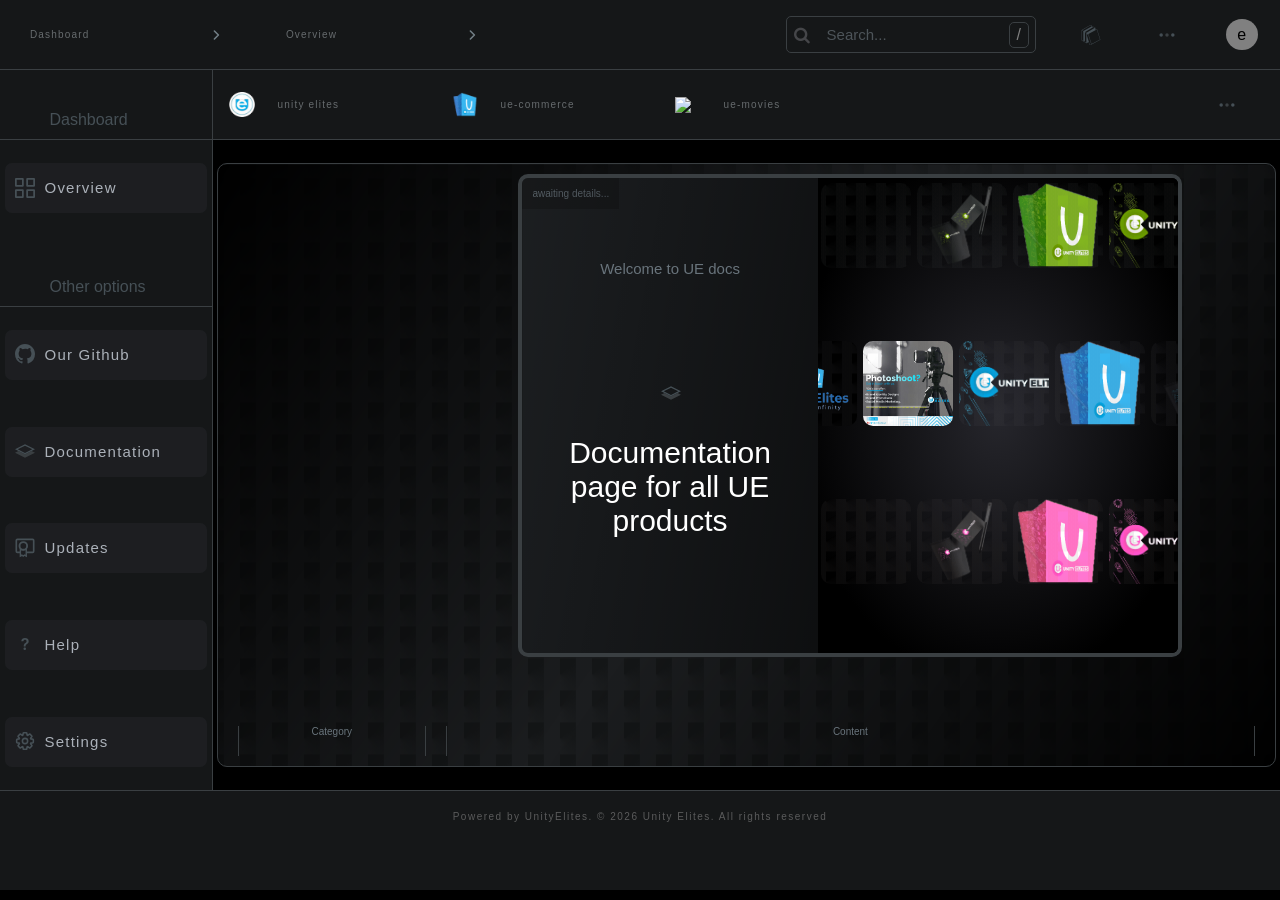
==== index.html @ ffa79cab "first commit" ====
<!DOCTYPE html>
<html lang="en">
    <head>
    <meta charset="UTF-8">
    <meta http-equiv="X-UA-Compatible" content="IE=edge">
    <meta name="viewport" content="width=device-width, initial-scale=1.0">
    <link rel="stylesheet" href="https://stackpath.bootstrapcdn.com/font-awesome/4.7.0/css/font-awesome.min.css">
    <link rel="stylesheet" href="style.css"/>
    <script src="index.js" defer></script>
    <title>Document</title>
</head>
<body>
    <div class="page">
        <div class="header">
            <div class="headitemsa">
            <div class="leftone" title="Dashboard"><div class="imgtxt">Dashboard</div><div class="pad"><svg viewBox="0 0 20 20" fill="none" width="16" height="16" role="img" size="16" color="var(--arrow)"><title>Chevron-right-icon</title><path d="M8 5l5 5-5 5" stroke="var(--arrowb)" stroke-width="2" stroke-linecap="round" stroke-linejoin="round"></path></svg></div></div>
            <div class="leftone" title="Overview"><div class="imgtxt">Overview</div><div class="pad">
                <svg viewBox="0 0 20 20" fill="none" width="16" height="16" role="img" size="16" color="var(--arrow)"><title>Chevron-right-icon</title><path d="M8 5l5 5-5 5" stroke="var(--arrowb)" stroke-width="2" stroke-linecap="round" stroke-linejoin="round"></path></svg>
            </div></div>
            </div>
            <div class="headitemsa">
                <div class="two" title="search">
                    <div class="search"><i class="fa fa-search"></i></div>
                    <div class="input"><input type="text" class="find" placeholder="Search..."/></div>
                    <div class="slash">/</div>

                </div>
                <div class="one"><svg viewBox="0 0 20 20" fill="none" role="img" width="20" title="Expo documentation">
                    <title>documentation</title>
                    <path fill-rule="evenodd" clip-rule="evenodd" d="M9.584.02a.157.157 0 00-.157.001L.708 5.071l-.003.001a.157.157 0 00-.079.135V15.31c0 .056.03.108.079.136l1.71.984.004.003a.157.157 0 00.157 0l1.054-.61v1.183c0 .056.03.108.078.136l1.715.987a.157.157 0 00.156 0l.003-.002 2.024-1.172.91 2.934a.157.157 0 00.198.102l1.815-.594a.156.156 0 00.03-.013l8.732-4.666a.157.157 0 00.075-.186L16.06 4.258a.157.157 0 00-.205-.098l-1.473.529v-1.85a.157.157 0 00-.079-.135l-.002-.001-1.713-.986a.157.157 0 00-.156 0l-1.054.61V1.144a.157.157 0 00-.078-.136L9.584.02zM5.33 9.56l-.003-1.578-1.383-.805v9.74l1.4.806-.014-8.119a.156.156 0 010-.045zM.94 5.48l1.384.805.017 9.741-1.4-.806V5.48zm9.968-4.336l-1.4-.806-8.412 4.87 1.385.806 8.427-4.87zM5.483 7.71l8.427-4.87-1.4-.806-8.411 4.87 1.384.806zm5.09 11.313l-3.21-9.971 8.455-4.519 3.21 9.97-8.456 4.52zM5.678 9.678l3.09 9.967 1.514-.496-3.21-9.972-1.394.501z" fill="var(--stack)"></path></svg></div>
                <div class="one" ><svg viewBox="0 0 20 20" fill="none" width="20px" height="20px" role="img" title="Additional links"><title>Additional links</title><circle cx="4.167" cy="10" r="1.741" fill="var(--bders)"></circle><circle cx="10" cy="10" r="1.741" fill="var(--bder)"></circle><circle cx="15.833" cy="10" r="1.741" fill="var(--stack)"></circle></svg></div>
                <div class="one" title="profile"><div class="dp">e</div></div>
            </div>
        </div>
        <div class="main">
            <div class="leftmain" >
                <div class="length "><div class="back"><i class=""></i></div><div class="subtop">Dashboard</div></div>
                <div class="lmaintop"><div class="back">
                    <svg viewBox="0 0 20 20" fill="none" width="20px" height="20px" role="img"><title>Overview-icon</title><path d="M1 .875h6.75c.069 0 .125.056.125.125v6.75a.125.125 0 01-.125.125H1a.125.125 0 01-.125-.125V1C.875.931.931.875 1 .875zm0 11.25h6.75c.069 0 .125.056.125.125V19a.125.125 0 01-.125.125H1A.125.125 0 01.875 19v-6.75c0-.069.056-.125.125-.125zm11.25 0H19c.069 0 .125.056.125.125V19a.125.125 0 01-.125.125h-6.75a.125.125 0 01-.125-.125v-6.75c0-.069.056-.125.125-.125zm0-11.25H19c.069 0 .125.056.125.125v6.75a.125.125 0 01-.125.125h-6.75a.125.125 0 01-.125-.125V1c0-.069.056-.125.125-.125z" stroke="var(--stack)" stroke-width="1.75"></path></svg>
                </div><a href="#overview" class="toptxt">Overview</a></div>
                <div class=" length"><div class="back"><i class=""></i></div>

                <legend class=" subtop">Other options</legend></div>
                <div class="lmaintop"><div class="back">
                    <svg viewBox="0 0 20 20" fill="none" width="20px" height="20px" role="img"><title>Github-icon</title><path d="M10 0C4.475 0 0 4.475 0 10a9.994 9.994 0 006.838 9.488c.5.087.687-.213.687-.476 0-.237-.013-1.024-.013-1.862-2.512.463-3.162-.612-3.362-1.175-.113-.287-.6-1.175-1.025-1.412-.35-.188-.85-.65-.013-.663.788-.013 1.35.725 1.538 1.025.9 1.512 2.337 1.087 2.912.825.088-.65.35-1.088.638-1.338-2.225-.25-4.55-1.112-4.55-4.937 0-1.088.387-1.987 1.025-2.688-.1-.25-.45-1.274.1-2.65 0 0 .837-.262 2.75 1.026a9.28 9.28 0 012.5-.338c.85 0 1.7.112 2.5.337 1.912-1.3 2.75-1.024 2.75-1.024.55 1.375.2 2.4.1 2.65.637.7 1.025 1.587 1.025 2.687 0 3.838-2.337 4.688-4.562 4.938.362.312.675.912.675 1.85 0 1.337-.013 2.412-.013 2.75 0 .262.188.574.688.474A10.016 10.016 0 0020 10c0-5.525-4.475-10-10-10z" fill="var(--stack)"></path></svg>
                                </div><a href="#git" class="toptxt">Our Github</a></div>
                <div class="lmaintop"><div class="back">
                    <svg viewBox="0 0 20 20" fill="none" width="20px" height="20px" role="img"><title>Update-icon</title><path d="M3.415 10L10 13.293 16.585 10l3.398 1.699L10 16.69.017 11.7 3.415 10z" fill="var(--bder)"></path><path fill-rule="evenodd" clip-rule="evenodd" d="M10 4.651l-7.3 3.65 7.3 3.65 7.3-3.65-7.3-3.65zm0-1.341l9.983 4.99L10 13.293.017 8.3 10 3.31z" fill="var(--stack)"></path></svg>
                </div><a href="#doc" class="toptxt">Documentation</a></div>
                <div class="lmaintop"><div class="back">
                    <svg viewBox="0 0 20 21" fill="none" width="20px" height="20px" role="img"><title>Credential-icon</title><path d="M11.327 11.426h.75V9.88l-1.214.957.464.59zm-6.187 0l.465-.589L4.39 9.88v1.546h.75zm0 7.514h-.75v1.391l1.163-.765-.413-.626zm1.563-1.029l.409-.629-.411-.267-.41.27.412.626zm1.585 1.029l-.408.629.451.293.422-.333-.465-.59zm1.303-1.029l.382-.645-.443-.262-.404.319.465.588zm1.736 1.029l-.382.645 1.132.67V18.94h-.75zm-.464-8.103c-.724.57-1.636.91-2.63.91v1.5c1.343 0 2.58-.46 3.558-1.232l-.928-1.178zm-2.63.91c-.993 0-1.905-.34-2.628-.91l-.929 1.178a5.729 5.729 0 003.558 1.233v-1.5zM5.89 18.94v-7.514h-1.5v7.514h1.5zm.401-1.655l-1.563 1.028.825 1.253 1.563-1.028-.825-1.253zm2.406 1.026l-1.585-1.029-.817 1.259 1.585 1.028.817-1.258zm.429-.988L7.824 18.35l.93 1.178 1.301-1.029-.93-1.177zm2.583.972l-1.736-1.029-.765 1.29 1.737 1.03.764-1.291zm-1.132-6.869v7.514h1.5v-7.514h-1.5z" fill="var(--stack)"></path><path fill-rule="evenodd" clip-rule="evenodd" d="M2 2.25h16a.25.25 0 01.25.25v11.474a.25.25 0 01-.25.25h-6.673v1.75H18a2 2 0 002-2V2.5a2 2 0 00-2-2H2a2 2 0 00-2 2v11.474a2 2 0 002 2h3.14v-1.75H2a.25.25 0 01-.25-.25V2.5A.25.25 0 012 2.25z" fill="var(--stack)"></path><circle cx="8.234" cy="8.292" r="4" stroke="var(--stack)" stroke-width="2"></circle></svg>      
                          </div><a href="#updates" class="toptxt">Updates</a></div>
                <div class="lmaintop"><div class="back">
                    <svg viewBox="0 0 20 20" fill="none" width="12" height="12" role="img" size="12"><title>Question-mark-icon</title><path d="M7.888 14.052h3.175v-.248c.019-2.021.677-2.946 2.23-3.9 1.755-1.048 2.85-2.478 2.85-4.66C16.144 2.02 13.638 0 9.996 0 6.66 0 3.951 1.85 3.856 5.472H7.25c.086-1.792 1.382-2.65 2.726-2.65 1.459 0 2.631.972 2.631 2.469 0 1.334-.886 2.25-2.04 2.974-1.687 1.049-2.66 2.107-2.679 5.539v.248zM9.557 20c1.125 0 2.087-.934 2.097-2.097-.01-1.144-.972-2.078-2.097-2.078-1.163 0-2.107.934-2.098 2.078A2.085 2.085 0 009.557 20z" fill="var(--stack)"></path></svg>  
                              </div><a href="#help" class="toptxt">Help</a></div>
                <div class="lmaintop"><div class="back">
                    <svg viewBox="0 0 22 22" fill="none" width="20px" height="20px" role="img"><title>Settings-icon</title><path clip-rule="evenodd" d="M9.1 2.2a.447.447 0 01.44-.367h2.92c.216 0 .401.155.44.368l.418 2.296a.447.447 0 00.701.282l1.867-1.348a.447.447 0 01.578.047l2.058 2.058c.156.155.175.4.047.578L17.22 7.981a.447.447 0 00.282.701L19.8 9.1a.447.447 0 01.368.44v2.92a.447.447 0 01-.368.44l-2.296.418a.447.447 0 00-.282.701l1.348 1.867a.447.447 0 01-.047.578l-2.058 2.058a.447.447 0 01-.578.047l-1.867-1.348a.447.447 0 00-.701.282L12.9 19.8a.447.447 0 01-.44.368H9.54a.447.447 0 01-.44-.368l-.418-2.296a.447.447 0 00-.701-.282L6.114 18.57a.447.447 0 01-.578-.047l-2.058-2.058a.447.447 0 01-.047-.578l1.348-1.867a.447.447 0 00-.282-.701L2.2 12.9a.447.447 0 01-.367-.44V9.54c0-.216.155-.401.367-.44l2.297-.418a.447.447 0 00.282-.701L3.431 6.114a.447.447 0 01.047-.578l2.058-2.058a.447.447 0 01.578-.047L7.981 4.78a.447.447 0 00.701-.282L9.1 2.2zM11 13.908a2.907 2.907 0 100-5.814 2.907 2.907 0 000 5.813z" stroke="var(--stack)" stroke-width="1.719"></path></svg>
                                </div><a href="#settings" class="toptxt">Settings</a></div>
                

            </div>

            <div class="right">
                <div class="rightmains">
                    <div class="header">
                        <div id="headit" class="headitemsa">
                        <div class="leftone" title="unity elites"><div class="imgpic"><img src="imgs/ue-icon.webp" width="60%"/></div><div class="imgtxt">unity elites</div></div>
                        <div class="leftone" title="ue-commerce"><div class="imgpic"><img src="imgs/uesales.png" width="60%"/></div><div class="imgtxt">ue-commerce</div></div>
                        <div class="leftone" title="ue-movies"><div class="imgpic"><img src="imgs/uemovies.png" width="60%"/></div><div class="imgtxt">ue-movies</div></div>
               
                        </div>
                        <div class="headeritemsc">
                            <div class="one" ><svg viewBox="0 0 20 20" fill="none" width="20px" height="20px" role="img" title="Additional links"><title>Additional links</title><circle cx="4.167" cy="10" r="1.741" fill="var(--bders)"></circle><circle cx="10" cy="10" r="1.741" fill="var(--bder)"></circle><circle cx="15.833" cy="10" r="1.741" fill="var(--stack)"></circle></svg></div>
                         
                        </div>

                    </div>
                    <!-- shoud be switchable component -->
                    <div class="rmaincontent">
                        <div class="txt">
                            <div class="category">
                                <div class="dochead" id="git">
                                    <div class="back">
                                        <svg viewBox="0 0 20 20" fill="none" width="20px" height="20px" role="img"><title>Github-icon</title><path d="M10 0C4.475 0 0 4.475 0 10a9.994 9.994 0 006.838 9.488c.5.087.687-.213.687-.476 0-.237-.013-1.024-.013-1.862-2.512.463-3.162-.612-3.362-1.175-.113-.287-.6-1.175-1.025-1.412-.35-.188-.85-.65-.013-.663.788-.013 1.35.725 1.538 1.025.9 1.512 2.337 1.087 2.912.825.088-.65.35-1.088.638-1.338-2.225-.25-4.55-1.112-4.55-4.937 0-1.088.387-1.987 1.025-2.688-.1-.25-.45-1.274.1-2.65 0 0 .837-.262 2.75 1.026a9.28 9.28 0 012.5-.338c.85 0 1.7.112 2.5.337 1.912-1.3 2.75-1.024 2.75-1.024.55 1.375.2 2.4.1 2.65.637.7 1.025 1.587 1.025 2.687 0 3.838-2.337 4.688-4.562 4.938.362.312.675.912.675 1.85 0 1.337-.013 2.412-.013 2.75 0 .262.188.574.688.474A10.016 10.016 0 0020 10c0-5.525-4.475-10-10-10z" fill="var(--stack)"></path></svg>

                                    </div>
                                    <div>Our Github</div></div>
                                <div class="dochead" id="doc">
                                    
                                    <div class="back">
                                        <svg viewBox="0 0 20 20" fill="none" width="20px" height="20px" role="img"><title>Update-icon</title><path d="M3.415 10L10 13.293 16.585 10l3.398 1.699L10 16.69.017 11.7 3.415 10z" fill="var(--bder)"></path><path fill-rule="evenodd" clip-rule="evenodd" d="M10 4.651l-7.3 3.65 7.3 3.65 7.3-3.65-7.3-3.65zm0-1.341l9.983 4.99L10 13.293.017 8.3 10 3.31z" fill="var(--stack)"></path></svg>

                                    </div>
                                    <div>Documentation</div>
                                </div>
                                <div class="dochead" id="updates">
                                    <div class="back">
                                        <svg viewBox="0 0 20 21" fill="none" width="20px" height="20px" role="img"><title>Credential-icon</title><path d="M11.327 11.426h.75V9.88l-1.214.957.464.59zm-6.187 0l.465-.589L4.39 9.88v1.546h.75zm0 7.514h-.75v1.391l1.163-.765-.413-.626zm1.563-1.029l.409-.629-.411-.267-.41.27.412.626zm1.585 1.029l-.408.629.451.293.422-.333-.465-.59zm1.303-1.029l.382-.645-.443-.262-.404.319.465.588zm1.736 1.029l-.382.645 1.132.67V18.94h-.75zm-.464-8.103c-.724.57-1.636.91-2.63.91v1.5c1.343 0 2.58-.46 3.558-1.232l-.928-1.178zm-2.63.91c-.993 0-1.905-.34-2.628-.91l-.929 1.178a5.729 5.729 0 003.558 1.233v-1.5zM5.89 18.94v-7.514h-1.5v7.514h1.5zm.401-1.655l-1.563 1.028.825 1.253 1.563-1.028-.825-1.253zm2.406 1.026l-1.585-1.029-.817 1.259 1.585 1.028.817-1.258zm.429-.988L7.824 18.35l.93 1.178 1.301-1.029-.93-1.177zm2.583.972l-1.736-1.029-.765 1.29 1.737 1.03.764-1.291zm-1.132-6.869v7.514h1.5v-7.514h-1.5z" fill="var(--stack)"></path><path fill-rule="evenodd" clip-rule="evenodd" d="M2 2.25h16a.25.25 0 01.25.25v11.474a.25.25 0 01-.25.25h-6.673v1.75H18a2 2 0 002-2V2.5a2 2 0 00-2-2H2a2 2 0 00-2 2v11.474a2 2 0 002 2h3.14v-1.75H2a.25.25 0 01-.25-.25V2.5A.25.25 0 012 2.25z" fill="var(--stack)"></path><circle cx="8.234" cy="8.292" r="4" stroke="var(--stack)" stroke-width="2"></circle></svg>      
                                    
                                    </div>
                                    <div>Updates</div>

                                </div>
                                <div class="dochead" id="help">
                                    
                                    <div class="back">
                                        <svg viewBox="0 0 20 20" fill="none" width="12" height="12" role="img" size="12"><title>Question-mark-icon</title><path d="M7.888 14.052h3.175v-.248c.019-2.021.677-2.946 2.23-3.9 1.755-1.048 2.85-2.478 2.85-4.66C16.144 2.02 13.638 0 9.996 0 6.66 0 3.951 1.85 3.856 5.472H7.25c.086-1.792 1.382-2.65 2.726-2.65 1.459 0 2.631.972 2.631 2.469 0 1.334-.886 2.25-2.04 2.974-1.687 1.049-2.66 2.107-2.679 5.539v.248zM9.557 20c1.125 0 2.087-.934 2.097-2.097-.01-1.144-.972-2.078-2.097-2.078-1.163 0-2.107.934-2.098 2.078A2.085 2.085 0 009.557 20z" fill="var(--stack)"></path></svg>  
                                    
                                    </div>
                                    <div>Help</div>
                                </div>
                                <div class="dochead" id="settings">
                                    
                                    <div class="back">
                                        <svg viewBox="0 0 22 22" fill="none" width="20px" height="20px" role="img"><title>Settings-icon</title><path clip-rule="evenodd" d="M9.1 2.2a.447.447 0 01.44-.367h2.92c.216 0 .401.155.44.368l.418 2.296a.447.447 0 00.701.282l1.867-1.348a.447.447 0 01.578.047l2.058 2.058c.156.155.175.4.047.578L17.22 7.981a.447.447 0 00.282.701L19.8 9.1a.447.447 0 01.368.44v2.92a.447.447 0 01-.368.44l-2.296.418a.447.447 0 00-.282.701l1.348 1.867a.447.447 0 01-.047.578l-2.058 2.058a.447.447 0 01-.578.047l-1.867-1.348a.447.447 0 00-.701.282L12.9 19.8a.447.447 0 01-.44.368H9.54a.447.447 0 01-.44-.368l-.418-2.296a.447.447 0 00-.701-.282L6.114 18.57a.447.447 0 01-.578-.047l-2.058-2.058a.447.447 0 01-.047-.578l1.348-1.867a.447.447 0 00-.282-.701L2.2 12.9a.447.447 0 01-.367-.44V9.54c0-.216.155-.401.367-.44l2.297-.418a.447.447 0 00.282-.701L3.431 6.114a.447.447 0 01.047-.578l2.058-2.058a.447.447 0 01.578-.047L7.981 4.78a.447.447 0 00.701-.282L9.1 2.2zM11 13.908a2.907 2.907 0 100-5.814 2.907 2.907 0 000 5.813z" stroke="var(--stack)" stroke-width="1.719"></path></svg>

                                    </div>
                                    <div>Settings</div>
                                </div>
                                <div class="dochead" id="overview">
                                    <div class="back">
                                        <svg viewBox="0 0 20 20" fill="none" width="20px" height="20px" role="img"><title>Overview-icon</title><path d="M1 .875h6.75c.069 0 .125.056.125.125v6.75a.125.125 0 01-.125.125H1a.125.125 0 01-.125-.125V1C.875.931.931.875 1 .875zm0 11.25h6.75c.069 0 .125.056.125.125V19a.125.125 0 01-.125.125H1A.125.125 0 01.875 19v-6.75c0-.069.056-.125.125-.125zm11.25 0H19c.069 0 .125.056.125.125V19a.125.125 0 01-.125.125h-6.75a.125.125 0 01-.125-.125v-6.75c0-.069.056-.125.125-.125zm0-11.25H19c.069 0 .125.056.125.125v6.75a.125.125 0 01-.125.125h-6.75a.125.125 0 01-.125-.125V1c0-.069.056-.125.125-.125z" stroke="var(--stack)" stroke-width="1.75"></path></svg>

                                    </div>
                                    <div>Overview</div>
                                </div>
                        </div>
                            <div class="doctitle">Category</div></div>
                        <div class="docmain">
                        <div class="docontent">
<div class="doctxtcontent">
awaiting details... 
</div>  
<div class="landingpics">
    <div class="righttxt">
        <div class="topt">Welcome to UE docs</div>
        <div class="back">
            <svg viewBox="0 0 20 20" fill="none" width="20px" height="20px" role="img">
            <title>Update-icon</title>
            <path d="M3.415 10L10 13.293 16.585 10l3.398 1.699L10 16.69.017 11.7 3.415 10z" fill="var(--bder)"></path>
            <path fill-rule="evenodd" clip-rule="evenodd" d="M10 4.651l-7.3 3.65 7.3 3.65 7.3-3.65-7.3-3.65zm0-1.341l9.983 4.99L10 13.293.017 8.3 10 3.31z" fill="var(--stack)">
            </path></svg>
        </div>        <div class="downt">Documentation page for all UE products</div>
    </div>
    <div class="leftpic">
    <div class="rowpic">
        <div class="firstpic"></div>
        <div class="firstpic"></div>
        <div class="firstpic"></div>
        <div class="firstpic"></div>
        <div class="firstpic"></div>
        <div class="firstpic"></div>
    </div>
    <div class="rowpic">
        <div class="firstpic"></div>
        <div class="firstpic"></div>
        <div class="firstpic"></div>
        <div class="firstpic"></div>
        <div class="firstpic"></div>
        <div class="firstpic"></div>
        
    </div>
    <div class="rowpic">
        <div class="firstpic"></div>
        <div class="firstpic"></div>
        <div class="firstpic"></div>
        <div class="firstpic"></div>
        <div class="firstpic"></div>
        <div class="firstpic"></div>
    </div>
 </div>
                        </div>
</div>
<div class="txtcontent">                        <div class="doctitle">Content</div></div>
</div>
                        </div>

                    </div>
                    <!-- shoud be switchable component -->

                </div>
            </div>
        </div>
        <div class="foot">
            <div class="copy">Powered by UnityElites. &copy Unity Elites. All rights reserved</div>
        </div>

    </div>
</body>
</html>
---- style.css ----
:root{
    --bder:#3a3f42;
    --bders:#434d53;
    --stack:#465056;
    --arrow:#000000;
    --arrowb:#717e85;
    --back:#151718;
 }

*::selection{
    background:rgb(51, 34, 55);
}
    *{
    margin:0px;
    padding:0px;
    box-sizing: border-box;
    font-family: Arial, Helvetica, sans-serif;
    transition: all .3s ease-in-out;
    scroll-behavior: smooth;
    scroll-padding-top:100vh;
}

*::-webkit-scrollbar {
    width: 4px;
    height: 4px;
}
*::-webkit-scrollbar-button {
    border-radius: 50px;
    background: rgba(97, 97, 97, 0.148);
}

*::-webkit-scrollbar-thumb {
    background: rgba(48, 59, 63, 0.716);
    border-radius: 50px;
}
*::-webkit-scrollbar-track {
    border-radius: 50px;
}

*::-webkit-scrollbar-track-piece {
    border-radius: 50px;
}
body{
    background:black;
}
.dp{
    background:grey;
    border-radius: 100%;
    height:90%;
    width:85%;
    display: flex;
    flex-direction: row;
    justify-content: center;
    align-items: center;
    text-align: center;
}
.header{
    border-bottom:1px solid var(--bder);
    background:var(--back);
    height: 70px;
    display: flex;
    flex-direction: row;
    justify-content: space-between;
}
.headitemsa{
    height:90%;
    display: flex;
    flex-basis: 40%;
    flex-direction: row;
    justify-content: space-around;
    align-self: center;
    align-items: center;
}
#headit{
    padding-left:10px;
    padding-right:10px;
    display: flex;
    flex-direction: row;
    align-self: right;
    float:right;
}
.headeritemsb{
    height:90%;
    display: flex;
    padding-left:5px;
    flex-basis: 80%;
    flex-direction: row;
    justify-content: space-around;
    align-self: center;
    align-items: center;
}
.headeritemsc{
    height:90%;
    display: flex;
    flex-basis: 10%;
    flex-direction: row;
    justify-content: space-around;
    align-self: center;
    align-items: center;
}
.main{
    height:80vh;
    display:flex;
    justify-content: space-between;
    flex-direction: row;
}
.lmaintop:nth-child(odd):hover{

    background:var(--bder);
    box-shadow: 
    inset -420px 0px 0px 0px rgba(0, 0, 0, 0.3);
    letter-spacing: 3px;
    transition: all .4s ease-in-out;


}
.lmaintop:nth-child(even):hover{

    background:var(--bder);
    box-shadow: 
    inset 420px 0px 0px 0px rgba(0, 0, 0, 0.3);
    letter-spacing: 3px;
    transition: all .4s ease-in-out;

}
.lmaintop:hover .toptxt{
    color:rgb(255, 255, 255);

}
.txt{
    position:relative;
    display:flex;
    justify-content:flex-end;
    flex-direction:column;
    top:0;
    flex-basis: 20%;
    padding:10px;
    word-break:break-word;
    text-align:center;
    height: 100%;
}
.txtcontent{
    position:relative;
    display:flex;
    justify-content:flex-end;
    flex-direction:column;
    top:0;
    flex-basis: 20%;
    padding:10px;
    text-align:center;
    height: 100%;
}
.docmain{
    display:flex;
    flex-direction: column;
    flex-basis: 80%;
    height: 100%;


}
.category{
    position:absolute;
    top:0;
    height: 80%;
    flex-direction: column;
    text-align: left;
    display:flex;
    width:100%;
    align-items: right;
    justify-content:end;
}
.doctitle::before{
    content:"";
    position:absolute;
    height: 30px;
    width:0px;
    border-right: 1px solid var(--bder);
    left:0;

}.doctitle::after{
    content:"";
    position:absolute;
    height: 30px;
    width:0px;
    border-right: 1px solid var(--bder);
    right:0;

}
.dochead{
    position: absolute;
    padding:3px;
    left:0;
    font-size: 45px; 
    display:flex;
    justify-content:flex-end;
    flex-direction:column;
    transform: translateY(40%);
    opacity: 0;
}
 
#overview:target,
#git:target,
#doc:target,
#updates:target,
#help:target,
#settings:target
{   
    transform: translateY(0%);
    opacity: 1;
    position: absolute;
    padding:3px;
    left:0;
    font-size: 45px; 
}
    .doctitle{
    position: relative;
    font-size: 10px;
    height:30px;
    bottom:0;
    margin-bottom:-10px;
}
.doctxtcontent{
    display:flex;
    height:fit-content;
    max-height: 80%;
    background:rgba(20,20,20,0.4);
    overflow:hidden;
    padding:10px;
    overflow-y:scroll;

}
.landingpics{
    position:absolute;
    top:0;
    display:flex;
    align-items: center;
    height:100%;
    flex-direction:row;
    justify-content: flex-end;
    margin:auto;
    overflow: hidden;
    width:100%;
    background:linear-gradient(280deg, black,rgba(0, 0, 0, 0.18));
    

}
.righttxt{
    height:100%;
    width: 45%;
    display:flex;
    box-shadow:
    20px 0px 20px rgb(0, 0, 0),
    20px 0px 40px rgba(0, 0, 0, 0.317);
    align-items:center;
    justify-content:center;
    top:0px;
    flex-direction:column;
}
.topt{
    width:100%;
    display:flex;
    align-items: center;
    text-align: center;
    justify-content: center;
    padding-top:10px;
    height:40%;
    font-size:15px;
}
.downt{
    width:100%;
    display:flex;
    height:50%;
    padding-bottom:20px;
    text-align: center;
    justify-content: center;
    padding-right:10px;
    padding-left:10px;
    font-size: 30px;
    color:white;
}

.leftpic{
    height:100%;
    width: 55%;
    display:flex;
    flex-direction:column;
    background:radial-gradient(rgb(38, 38, 44),black 80%);
    top:0px;
    perspective: 10px;
    transform-style: preserve-3d;
    overflow-x:scroll;
    overflow-y:hidden;

}
.rowpic{
    height:90%;
    border-radius: 20px;
    overflow:hidden;
    width:fit-content;
    display:flex;
    filter:contrast(3);
   
}
.rowpic:nth-child(1){
    filter:hue-rotate(245deg);
    
}
.rowpic:nth-child(2){
    filter:hue-rotate(0deg);
    flex-direction: row-reverse;
    transform-style: preserve-3d;
    transform: translateZ(-10px) scale(2);
}
.rowpic:nth-child(3){
    filter:hue-rotate(120deg);
    
}
.firstpic{
    background:
    repeating-conic-gradient(
    from 0deg,
    transparent 0deg 50deg,
    rgba(90, 90, 100, 0.1) 180deg 360deg),
    url(imgs/others/commerce.png);
    background-size:2em 2em,cover;
    background-position:center,center;
    height: 85px;
    margin-right:3px;
    margin-left:3px;
    margin-top:5px;
    width:90px;
    border-radius: 10px;
    overflow:hidden;
}
.firstpic:nth-child(1){
    background:
    repeating-conic-gradient(
    from 0deg,
    transparent 0deg 50deg,
    rgba(90, 90, 100, 0.1) 180deg 360deg),
    url(imgs/others/uemovies.png);
    background-size:2em 2em,cover;
    background-position:center,center;}
.firstpic:nth-child(2){
        background:
        repeating-conic-gradient(
        from 0deg,
        transparent 0deg 50deg,
        rgba(90, 90, 100, 0.1) 180deg 360deg),
        url(imgs/others/ueo.png);
        background-size:2em 2em,cover;
        background-position:center,center;}



        .firstpic:nth-child(3){
            background:
            repeating-conic-gradient(
            from 0deg,
            transparent 0deg 50deg,
            rgba(90, 90, 100, 0.1) 180deg 360deg),
            url(imgs/uesales.png);
            background-size:2em 2em,cover;
            background-position:center,center;}
    
            .firstpic:nth-child(4){
                background:
                repeating-conic-gradient(
                from 0deg,
                transparent 0deg 50deg,
                rgba(90, 90, 100, 0.1) 180deg 360deg),
                url(imgs/others/uepage.png);
                background-size:2em 2em,cover;
                background-position:center,center;}
        
            .firstpic:nth-child(5){
                background:
                repeating-conic-gradient(
                from 0deg,
                transparent 0deg 50deg,
                rgba(90, 90, 100, 0.1) 180deg 360deg),
                url(imgs/others/ue-photo.jpg);
                background-size:2em 2em,cover;
                background-position:center,center;}
            .firstpic:nth-child(even){
        
             }
        
.docontent{
    display:flex;
    flex-basis: 100%;
    background: rgb(34, 37, 40);
    border:4px solid var(--bder);
    top:0;
    border-radius:10px;
    width:80%;
    backdrop-filter: blur(7rem);
    align-self: center;
    font-size: 10px;
    overflow:hidden;
    overflow-y:scroll;

}
    .lmaintop{
    height: 50px;
    display: flex;
    flex-direction: row;
    justify-content: space-around;
    align-items: center;
    margin:auto;
    border-radius: 7px;
    background:rgba(87, 88, 101, 0.119);
    transition: all 1s ease-in-out;
    border-bottom: 1px solid transparent;
    box-shadow: 
    inset 0px 0px 0px 0px rgba(255, 255, 255, 0.311);
    width:95%;
    text-align: center;
}
.toptxt{
    color:rgb(171, 177, 185);
    display: flex;
    align-items: center;
    text-align: left;
    width:85%;
    height: 100%;
    text-decoration: none;
    font-size: 15px;
    letter-spacing: 1.2px;
}
.back{
    height: 100%;
    margin-left: 1px;
    flex-basis: 20%;
    display: flex;
    justify-content: center;
    align-items: center;
    color:white;
}
.copy{
    display: flex;
    height: 50px;
    justify-content: center;
    letter-spacing: 1.5px;
    font-size: 10px;
    align-items: center;
    color:rgba(128, 128, 128, 0.649);
}
.length{
height:70px;
display: flex;
padding:10px;
align-items: flex-end;
border-bottom: 1px solid var(--bder);
}
.subtop{
    color:var(--stack);
}

.foot{
    background:var(--back);
    border-top: 1px solid var(--bder);
    height:100px;
}
.find::placeholder{
    color:#4d5459;
}
.search{
    display: flex;
    flex-direction: row;
    justify-content: center;
    align-items:center;
    padding:2px;
    color:rgb(69, 70, 73);
    font-size: 17px;
}
.slash{
    display: flex;
    flex-direction: row;
    justify-content: center;
    border:1px solid var(--bder);
    border-radius: 5px;
    align-items:center;
    color:grey;
    width:20px;
}

.pad{
    height: 100%;
    padding-right: 10px;
    display: flex;
    align-items: center;
}

    .find{
    width: 100%;
    background:none;
    font-size: 15px;
    outline: none;
    color:lightgray;
    border:1px solid transparent;
    height:100%;
}
.one:hover,.two:hover,.leftone:hover{
    border:1px solid rgba(255, 255, 255, 0.26);
    box-shadow: inset 250px 0px 0px 0px rgba(0, 0, 0, 0.211),
    0px 0px 10px rgba(255, 255, 255, 0);
    height:60%;
    background:#ffffff18;
    border-radius: 5px;


}
.leftone:hover svg{
    --arrowb:white;
}
    .two:hover{
    border:1px solid rgb(0, 137, 191);
    background:none;

    }
    .imgtxt{
        width: 80%;
        color:rgba(157, 164, 166, 0.601);
        padding:20px;
        padding-left: 5px;
        font-size: 10px;
    }
        .imgpic{
        margin-left: 2px;
        width:20%;
        height:100%;
        display: flex;
        align-items: center;
    }
 

        .input{
            display: flex;
            flex-direction: column;
            align-items: center;
            justify-content: center;
            color:white;
    height: 100%;
    width:70%;
    border:1px solid transparent;
}
 
.one,.two,.leftone{
    display: flex;
    flex-direction: row;
    letter-spacing: 1.2px;
    justify-content: space-around;
    line-height: 1.5;
    align-items: center;
    border:1px solid transparent;
    cursor: pointer;
    box-shadow: inset 0px 0px 0px 0px rgba(255, 255, 255, 0.711),
    0px 0px 0px rgb(255, 255, 255);
    height:60%;
    border-radius: 5px;

}
.one{
    width:40px;

}.two{
    width:250px;
    cursor: pointer;
    border:1px solid var(--bder);

}

.leftone{
    min-width: 220px;
    margin-left: 3px;




}
.leftmain{
    display: flex;
    flex-basis: 17%;
    height:100%;
    cursor: pointer;
    flex-direction: column;
    border-right:1px solid var(--bder);
    background:var(--back);
}
.right{
    position:relative;
    background-size: 20% ;
    background-position: center;
    overflow-y:scroll;
    width: 85%;
    background-repeat:no-repeat;
    height: 80vh;
}
.rightmains{
    height: 100%;
    display: flex;
    flex-direction: column;
    overflow-x:hidden;
}

.rmaincontent{
    height:84%;
    width: 99.3%;
    padding:10px;
    display: flex;
    color:rgb(105, 116, 124);
    align-items: center;
    background:#717e852d;
    overflow:hidden;
    background-image:
    linear-gradient(305deg,black,transparent,black),
    repeating-conic-gradient(
    from 0deg,
    transparent 0deg 50deg,
    rgba(90, 90, 100, 0.1) 180deg 360deg);
    border-radius: 10px;
    background-attachment: scroll,fixed;
    margin: auto;
    background-position: center,right;
    background-size:cover, 2em 2em;
    border:1px solid var(--bder);
    backdrop-filter: blur(.5rem); 
    animation:notset 100s linear infinite;  
}
@keyframes slid {
        100%{
            background-position: center,left;
        }
}
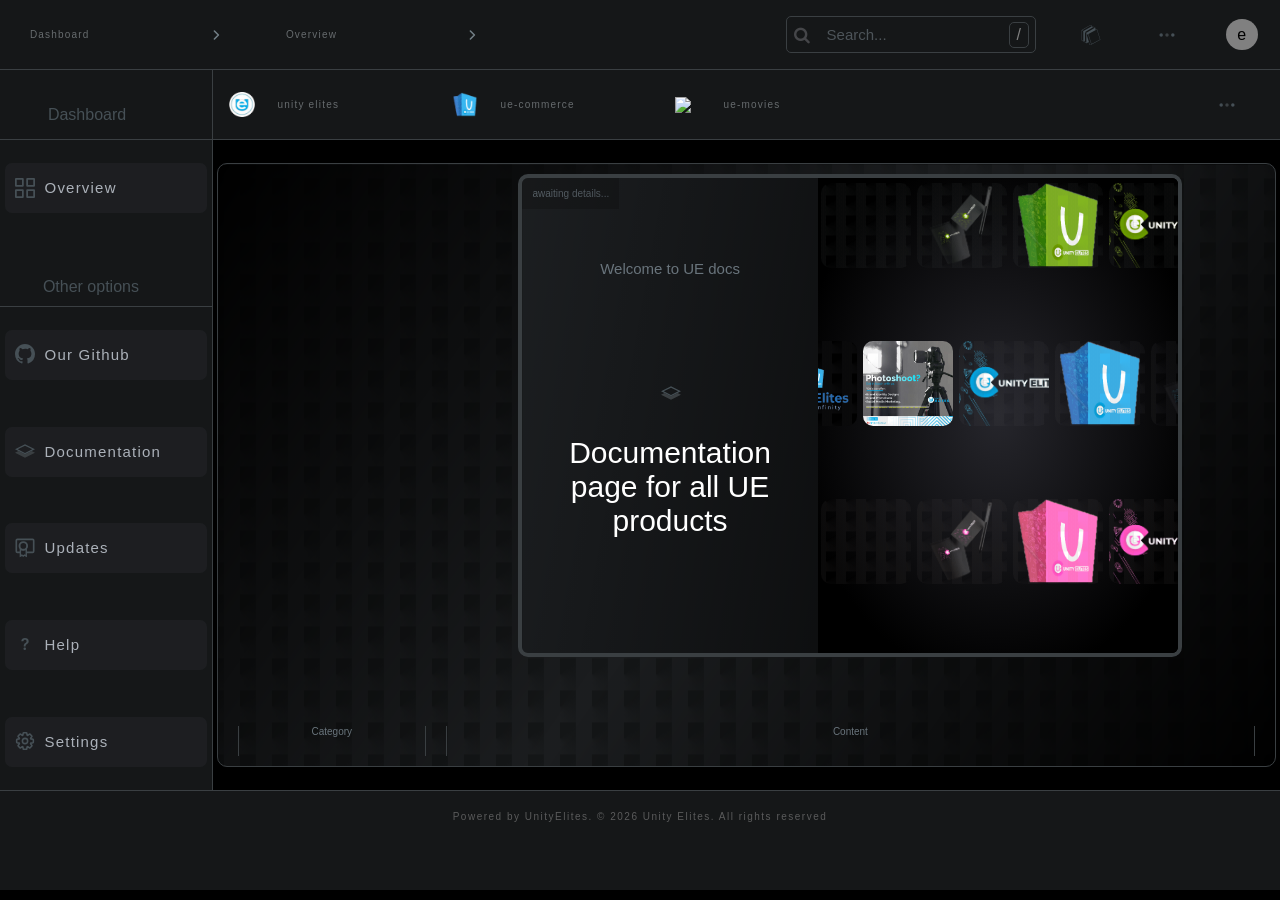
==== commit 600359d9: "menu" ====
--- a/index.html
+++ b/index.html
@@ -28,13 +28,32 @@
                 <div class="one"><svg viewBox="0 0 20 20" fill="none" role="img" width="20" title="Expo documentation">
                     <title>documentation</title>
                     <path fill-rule="evenodd" clip-rule="evenodd" d="M9.584.02a.157.157 0 00-.157.001L.708 5.071l-.003.001a.157.157 0 00-.079.135V15.31c0 .056.03.108.079.136l1.71.984.004.003a.157.157 0 00.157 0l1.054-.61v1.183c0 .056.03.108.078.136l1.715.987a.157.157 0 00.156 0l.003-.002 2.024-1.172.91 2.934a.157.157 0 00.198.102l1.815-.594a.156.156 0 00.03-.013l8.732-4.666a.157.157 0 00.075-.186L16.06 4.258a.157.157 0 00-.205-.098l-1.473.529v-1.85a.157.157 0 00-.079-.135l-.002-.001-1.713-.986a.157.157 0 00-.156 0l-1.054.61V1.144a.157.157 0 00-.078-.136L9.584.02zM5.33 9.56l-.003-1.578-1.383-.805v9.74l1.4.806-.014-8.119a.156.156 0 010-.045zM.94 5.48l1.384.805.017 9.741-1.4-.806V5.48zm9.968-4.336l-1.4-.806-8.412 4.87 1.385.806 8.427-4.87zM5.483 7.71l8.427-4.87-1.4-.806-8.411 4.87 1.384.806zm5.09 11.313l-3.21-9.971 8.455-4.519 3.21 9.97-8.456 4.52zM5.678 9.678l3.09 9.967 1.514-.496-3.21-9.972-1.394.501z" fill="var(--stack)"></path></svg></div>
-                <div class="one" ><svg viewBox="0 0 20 20" fill="none" width="20px" height="20px" role="img" title="Additional links"><title>Additional links</title><circle cx="4.167" cy="10" r="1.741" fill="var(--bders)"></circle><circle cx="10" cy="10" r="1.741" fill="var(--bder)"></circle><circle cx="15.833" cy="10" r="1.741" fill="var(--stack)"></circle></svg></div>
+                <div class="one" >
+                    <svg viewBox="0 0 20 20" fill="none" width="20px" height="20px" role="img" title="Additional links"><title>Additional links</title><circle cx="4.167" cy="10" r="1.741" fill="var(--bders)"></circle><circle cx="10" cy="10" r="1.741" fill="var(--bder)"></circle><circle cx="15.833" cy="10" r="1.741" fill="var(--stack)"></circle></svg></div>
                 <div class="one" title="profile"><div class="dp">e</div></div>
             </div>
         </div>
         <div class="main">
             <div class="leftmain" >
-                <div class="length "><div class="back"><i class=""></i></div><div class="subtop">Dashboard</div></div>
+                <div class="length "><div class="back"><i class=""></i></div>
+                
+                <div class="subtops">
+                    <div class="subtopa">
+                        <div class="hider" >
+                            <svg viewBox="0 0 20 20" fill="none" width="20px" height="20px" role="img" title="Additional links"><title>Additional links</title><circle cx="10" cy="10" r="1.741" fill="var(--bder)"></circle><circle cx="15.833" cy="10" r="1.741" fill="var(--stack)"></circle></svg>
+                            <svg viewBox="0 0 20 20" fill="none" width="16" height="16" role="img" size="16" color="var(--arrow)"><title>Chevron-right-icon</title><path d="M8 5l5 5-5 5" stroke="var(--arrowb)" stroke-width="2" stroke-linecap="round" stroke-linejoin="round"></path></svg>
+                        
+                        </div>
+                    </div>
+                    <div class= "subtopa">
+                        Dashboard
+                    </div>
+                   
+                 
+              
+
+                </div>
+            </div>
                 <div class="lmaintop"><div class="back">
                     <svg viewBox="0 0 20 20" fill="none" width="20px" height="20px" role="img"><title>Overview-icon</title><path d="M1 .875h6.75c.069 0 .125.056.125.125v6.75a.125.125 0 01-.125.125H1a.125.125 0 01-.125-.125V1C.875.931.931.875 1 .875zm0 11.25h6.75c.069 0 .125.056.125.125V19a.125.125 0 01-.125.125H1A.125.125 0 01.875 19v-6.75c0-.069.056-.125.125-.125zm11.25 0H19c.069 0 .125.056.125.125V19a.125.125 0 01-.125.125h-6.75a.125.125 0 01-.125-.125v-6.75c0-.069.056-.125.125-.125zm0-11.25H19c.069 0 .125.056.125.125v6.75a.125.125 0 01-.125.125h-6.75a.125.125 0 01-.125-.125V1c0-.069.056-.125.125-.125z" stroke="var(--stack)" stroke-width="1.75"></path></svg>
                 </div><a href="#overview" class="toptxt">Overview</a></div>
--- a/style.css
+++ b/style.css
@@ -104,6 +104,8 @@
     justify-content: space-between;
     flex-direction: row;
 }
+
+
 .lmaintop:nth-child(odd):hover{
 
     background:var(--bder);
@@ -114,6 +116,17 @@
 
 
 }
+.hider:active{
+   
+    background:var(--arrow);
+    box-shadow: 
+    inset -420px 0px 0px 0px rgba(0, 0, 0, 0);
+    letter-spacing: 3px;
+    transition: all .4s ease-in-out;
+
+
+}
+
 .lmaintop:nth-child(even):hover{
 
     background:var(--bder);
@@ -401,6 +414,41 @@
     overflow-y:scroll;
 
 }
+.a{flex-basis:0px !important}
+.b{width:unset !important}
+.c{width:50px;padding:15px !important}
+.d{
+    opacity:0 !important;
+    overflow:hidden !important;
+    width:0px !important}
+.e{
+    transition:width .2s ease-in-out !important;
+    opacity:0 !important;
+    overflow:hidden !important;
+    width:0px !important}
+.hider{
+    position:absolute;
+    top:-15px;
+    right:-15px;
+    height: 20px;
+    display: flex;
+    flex-direction: row;
+    justify-content: space-around;
+    align-items: center;
+    margin:auto;
+    border-radius: 2px 17px 17px 2px;
+    background:black;
+    z-index:100;
+    transition: opacity .2s ease-in-out;
+    transform:rotateY(180deg);
+     box-shadow: 
+    inset 0px 0px 0px 0px rgba(255, 255, 255, 0.311);
+    width:50px;
+    background:var(--bder);
+    text-align: center;
+    opacity:0;
+
+}
     .lmaintop{
     height: 50px;
     display: flex;
@@ -454,9 +502,30 @@
 border-bottom: 1px solid var(--bder);
 }
 .subtop{
+    display:flex;
+    width:100%;
+    justify-content:space-between;
     color:var(--stack);
 }
-
+.subtopa:first-child{
+position:relative;
+
+}
+    .subtopa{
+    display:flex;
+    width:99%;
+    padding:5px;
+    justify-content:space-between;
+    margin-top:2px;
+    color:var(--stack);
+}
+.subtops{
+    display:flex;
+    width:100%;
+    flex-direction:column;
+    justify-content:space-between;
+    color:var(--stack);
+}
 .foot{
     background:var(--back);
     border-top: 1px solid var(--bder);
@@ -579,7 +648,12 @@
 
 
 }
-.leftmain{
+.leftmain:hover .hider{
+    opacity:1;
+    transform:rotateY(180deg);
+
+}
+    .leftmain{
     display: flex;
     flex-basis: 17%;
     height:100%;
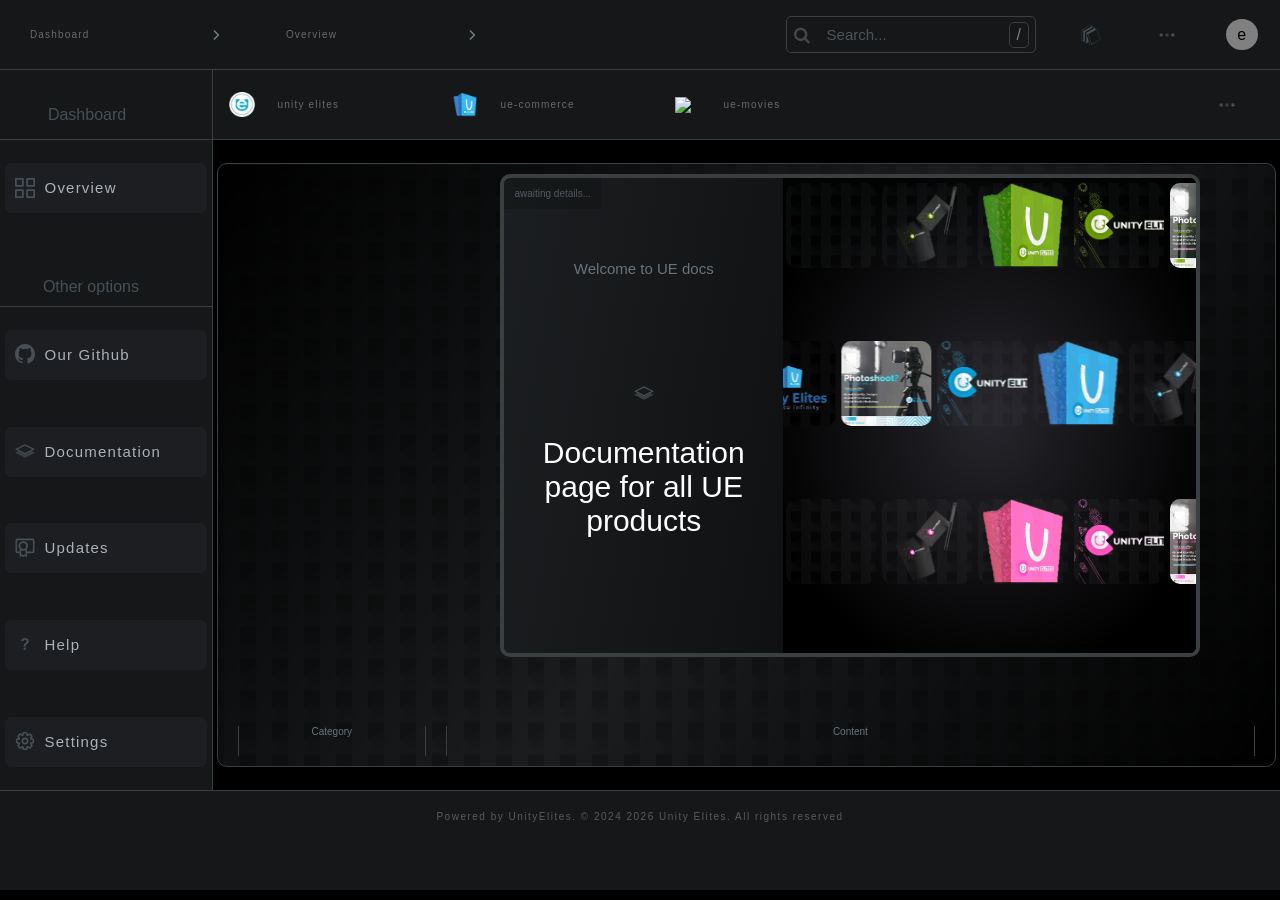
==== commit e54c2af6: "new changed" ====
--- a/index.html
+++ b/index.html
@@ -1,12 +1,11 @@
 <!DOCTYPE html>
-<html lang="en">
-    <head>
+<html lang="en"><head>
     <meta charset="UTF-8">
     <meta http-equiv="X-UA-Compatible" content="IE=edge">
     <meta name="viewport" content="width=device-width, initial-scale=1.0">
     <link rel="stylesheet" href="https://stackpath.bootstrapcdn.com/font-awesome/4.7.0/css/font-awesome.min.css">
-    <link rel="stylesheet" href="style.css"/>
-    <script src="index.js" defer></script>
+    <link rel="stylesheet" href="style.css">
+    <script src="index.js" defer=""></script>
     <title>Document</title>
 </head>
 <body>
@@ -21,31 +20,31 @@
             <div class="headitemsa">
                 <div class="two" title="search">
                     <div class="search"><i class="fa fa-search"></i></div>
-                    <div class="input"><input type="text" class="find" placeholder="Search..."/></div>
+                    <div class="input"><input type="text" class="find" placeholder="Search..."></div>
                     <div class="slash">/</div>
 
                 </div>
                 <div class="one"><svg viewBox="0 0 20 20" fill="none" role="img" width="20" title="Expo documentation">
                     <title>documentation</title>
                     <path fill-rule="evenodd" clip-rule="evenodd" d="M9.584.02a.157.157 0 00-.157.001L.708 5.071l-.003.001a.157.157 0 00-.079.135V15.31c0 .056.03.108.079.136l1.71.984.004.003a.157.157 0 00.157 0l1.054-.61v1.183c0 .056.03.108.078.136l1.715.987a.157.157 0 00.156 0l.003-.002 2.024-1.172.91 2.934a.157.157 0 00.198.102l1.815-.594a.156.156 0 00.03-.013l8.732-4.666a.157.157 0 00.075-.186L16.06 4.258a.157.157 0 00-.205-.098l-1.473.529v-1.85a.157.157 0 00-.079-.135l-.002-.001-1.713-.986a.157.157 0 00-.156 0l-1.054.61V1.144a.157.157 0 00-.078-.136L9.584.02zM5.33 9.56l-.003-1.578-1.383-.805v9.74l1.4.806-.014-8.119a.156.156 0 010-.045zM.94 5.48l1.384.805.017 9.741-1.4-.806V5.48zm9.968-4.336l-1.4-.806-8.412 4.87 1.385.806 8.427-4.87zM5.483 7.71l8.427-4.87-1.4-.806-8.411 4.87 1.384.806zm5.09 11.313l-3.21-9.971 8.455-4.519 3.21 9.97-8.456 4.52zM5.678 9.678l3.09 9.967 1.514-.496-3.21-9.972-1.394.501z" fill="var(--stack)"></path></svg></div>
-                <div class="one" >
+                <div class="one">
                     <svg viewBox="0 0 20 20" fill="none" width="20px" height="20px" role="img" title="Additional links"><title>Additional links</title><circle cx="4.167" cy="10" r="1.741" fill="var(--bders)"></circle><circle cx="10" cy="10" r="1.741" fill="var(--bder)"></circle><circle cx="15.833" cy="10" r="1.741" fill="var(--stack)"></circle></svg></div>
                 <div class="one" title="profile"><div class="dp">e</div></div>
             </div>
         </div>
         <div class="main">
-            <div class="leftmain" >
+            <div class="leftmain">
                 <div class="length "><div class="back"><i class=""></i></div>
                 
                 <div class="subtops">
                     <div class="subtopa">
-                        <div class="hider" >
+                        <div class="hider">
                             <svg viewBox="0 0 20 20" fill="none" width="20px" height="20px" role="img" title="Additional links"><title>Additional links</title><circle cx="10" cy="10" r="1.741" fill="var(--bder)"></circle><circle cx="15.833" cy="10" r="1.741" fill="var(--stack)"></circle></svg>
                             <svg viewBox="0 0 20 20" fill="none" width="16" height="16" role="img" size="16" color="var(--arrow)"><title>Chevron-right-icon</title><path d="M8 5l5 5-5 5" stroke="var(--arrowb)" stroke-width="2" stroke-linecap="round" stroke-linejoin="round"></path></svg>
                         
                         </div>
                     </div>
-                    <div class= "subtopa">
+                    <div class="subtopa">
                         Dashboard
                     </div>
                    
@@ -54,27 +53,29 @@
 
                 </div>
             </div>
-                <div class="lmaintop"><div class="back">
+                <div class="lmaintop" role="link" onclick="location.href=location.href.split('#')[0]+'#overview'">
+                    <div class="back">
                     <svg viewBox="0 0 20 20" fill="none" width="20px" height="20px" role="img"><title>Overview-icon</title><path d="M1 .875h6.75c.069 0 .125.056.125.125v6.75a.125.125 0 01-.125.125H1a.125.125 0 01-.125-.125V1C.875.931.931.875 1 .875zm0 11.25h6.75c.069 0 .125.056.125.125V19a.125.125 0 01-.125.125H1A.125.125 0 01.875 19v-6.75c0-.069.056-.125.125-.125zm11.25 0H19c.069 0 .125.056.125.125V19a.125.125 0 01-.125.125h-6.75a.125.125 0 01-.125-.125v-6.75c0-.069.056-.125.125-.125zm0-11.25H19c.069 0 .125.056.125.125v6.75a.125.125 0 01-.125.125h-6.75a.125.125 0 01-.125-.125V1c0-.069.056-.125.125-.125z" stroke="var(--stack)" stroke-width="1.75"></path></svg>
-                </div><a href="#overview" class="toptxt">Overview</a></div>
+                </div><a  class="toptxt">Overview</a>
+            </div>
                 <div class=" length"><div class="back"><i class=""></i></div>
 
                 <legend class=" subtop">Other options</legend></div>
-                <div class="lmaintop"><div class="back">
+                <div class="lmaintop" role="link" onclick="location.href=location.href.split('#')[0]+'#git'"><div class="back">
                     <svg viewBox="0 0 20 20" fill="none" width="20px" height="20px" role="img"><title>Github-icon</title><path d="M10 0C4.475 0 0 4.475 0 10a9.994 9.994 0 006.838 9.488c.5.087.687-.213.687-.476 0-.237-.013-1.024-.013-1.862-2.512.463-3.162-.612-3.362-1.175-.113-.287-.6-1.175-1.025-1.412-.35-.188-.85-.65-.013-.663.788-.013 1.35.725 1.538 1.025.9 1.512 2.337 1.087 2.912.825.088-.65.35-1.088.638-1.338-2.225-.25-4.55-1.112-4.55-4.937 0-1.088.387-1.987 1.025-2.688-.1-.25-.45-1.274.1-2.65 0 0 .837-.262 2.75 1.026a9.28 9.28 0 012.5-.338c.85 0 1.7.112 2.5.337 1.912-1.3 2.75-1.024 2.75-1.024.55 1.375.2 2.4.1 2.65.637.7 1.025 1.587 1.025 2.687 0 3.838-2.337 4.688-4.562 4.938.362.312.675.912.675 1.85 0 1.337-.013 2.412-.013 2.75 0 .262.188.574.688.474A10.016 10.016 0 0020 10c0-5.525-4.475-10-10-10z" fill="var(--stack)"></path></svg>
-                                </div><a href="#git" class="toptxt">Our Github</a></div>
-                <div class="lmaintop"><div class="back">
-                    <svg viewBox="0 0 20 20" fill="none" width="20px" height="20px" role="img"><title>Update-icon</title><path d="M3.415 10L10 13.293 16.585 10l3.398 1.699L10 16.69.017 11.7 3.415 10z" fill="var(--bder)"></path><path fill-rule="evenodd" clip-rule="evenodd" d="M10 4.651l-7.3 3.65 7.3 3.65 7.3-3.65-7.3-3.65zm0-1.341l9.983 4.99L10 13.293.017 8.3 10 3.31z" fill="var(--stack)"></path></svg>
-                </div><a href="#doc" class="toptxt">Documentation</a></div>
-                <div class="lmaintop"><div class="back">
+                                </div><a class="toptxt">Our Github</a></div>
+                <div class="lmaintop" role="link" onclick="location.href=location.href.split('#')[0]+'#doc'"><div class="back">
+                <svg viewBox="0 0 20 20" fill="none" width="20px" height="20px" role="img"><title>Update-icon</title><path d="M3.415 10L10 13.293 16.585 10l3.398 1.699L10 16.69.017 11.7 3.415 10z" fill="var(--bder)"></path><path fill-rule="evenodd" clip-rule="evenodd" d="M10 4.651l-7.3 3.65 7.3 3.65 7.3-3.65-7.3-3.65zm0-1.341l9.983 4.99L10 13.293.017 8.3 10 3.31z" fill="var(--stack)"></path></svg>
+                </div><a class="toptxt">Documentation</a></div>
+                <div class="lmaintop" role="link" onclick="location.href=location.href.split('#')[0]+'#updates'"><div class="back">
                     <svg viewBox="0 0 20 21" fill="none" width="20px" height="20px" role="img"><title>Credential-icon</title><path d="M11.327 11.426h.75V9.88l-1.214.957.464.59zm-6.187 0l.465-.589L4.39 9.88v1.546h.75zm0 7.514h-.75v1.391l1.163-.765-.413-.626zm1.563-1.029l.409-.629-.411-.267-.41.27.412.626zm1.585 1.029l-.408.629.451.293.422-.333-.465-.59zm1.303-1.029l.382-.645-.443-.262-.404.319.465.588zm1.736 1.029l-.382.645 1.132.67V18.94h-.75zm-.464-8.103c-.724.57-1.636.91-2.63.91v1.5c1.343 0 2.58-.46 3.558-1.232l-.928-1.178zm-2.63.91c-.993 0-1.905-.34-2.628-.91l-.929 1.178a5.729 5.729 0 003.558 1.233v-1.5zM5.89 18.94v-7.514h-1.5v7.514h1.5zm.401-1.655l-1.563 1.028.825 1.253 1.563-1.028-.825-1.253zm2.406 1.026l-1.585-1.029-.817 1.259 1.585 1.028.817-1.258zm.429-.988L7.824 18.35l.93 1.178 1.301-1.029-.93-1.177zm2.583.972l-1.736-1.029-.765 1.29 1.737 1.03.764-1.291zm-1.132-6.869v7.514h1.5v-7.514h-1.5z" fill="var(--stack)"></path><path fill-rule="evenodd" clip-rule="evenodd" d="M2 2.25h16a.25.25 0 01.25.25v11.474a.25.25 0 01-.25.25h-6.673v1.75H18a2 2 0 002-2V2.5a2 2 0 00-2-2H2a2 2 0 00-2 2v11.474a2 2 0 002 2h3.14v-1.75H2a.25.25 0 01-.25-.25V2.5A.25.25 0 012 2.25z" fill="var(--stack)"></path><circle cx="8.234" cy="8.292" r="4" stroke="var(--stack)" stroke-width="2"></circle></svg>      
-                          </div><a href="#updates" class="toptxt">Updates</a></div>
-                <div class="lmaintop"><div class="back">
+                          </div><a  class="toptxt">Updates</a></div>
+                <div class="lmaintop" role="link" onclick="location.href=location.href.split('#')[0]+'#help'"><div class="back">
                     <svg viewBox="0 0 20 20" fill="none" width="12" height="12" role="img" size="12"><title>Question-mark-icon</title><path d="M7.888 14.052h3.175v-.248c.019-2.021.677-2.946 2.23-3.9 1.755-1.048 2.85-2.478 2.85-4.66C16.144 2.02 13.638 0 9.996 0 6.66 0 3.951 1.85 3.856 5.472H7.25c.086-1.792 1.382-2.65 2.726-2.65 1.459 0 2.631.972 2.631 2.469 0 1.334-.886 2.25-2.04 2.974-1.687 1.049-2.66 2.107-2.679 5.539v.248zM9.557 20c1.125 0 2.087-.934 2.097-2.097-.01-1.144-.972-2.078-2.097-2.078-1.163 0-2.107.934-2.098 2.078A2.085 2.085 0 009.557 20z" fill="var(--stack)"></path></svg>  
-                              </div><a href="#help" class="toptxt">Help</a></div>
-                <div class="lmaintop"><div class="back">
+                              </div><a  class="toptxt">Help</a></div>
+                <div class="lmaintop" role="link" onclick="location.href=location.href.split('#')[0]+'#settings'"><div class="back">
                     <svg viewBox="0 0 22 22" fill="none" width="20px" height="20px" role="img"><title>Settings-icon</title><path clip-rule="evenodd" d="M9.1 2.2a.447.447 0 01.44-.367h2.92c.216 0 .401.155.44.368l.418 2.296a.447.447 0 00.701.282l1.867-1.348a.447.447 0 01.578.047l2.058 2.058c.156.155.175.4.047.578L17.22 7.981a.447.447 0 00.282.701L19.8 9.1a.447.447 0 01.368.44v2.92a.447.447 0 01-.368.44l-2.296.418a.447.447 0 00-.282.701l1.348 1.867a.447.447 0 01-.047.578l-2.058 2.058a.447.447 0 01-.578.047l-1.867-1.348a.447.447 0 00-.701.282L12.9 19.8a.447.447 0 01-.44.368H9.54a.447.447 0 01-.44-.368l-.418-2.296a.447.447 0 00-.701-.282L6.114 18.57a.447.447 0 01-.578-.047l-2.058-2.058a.447.447 0 01-.047-.578l1.348-1.867a.447.447 0 00-.282-.701L2.2 12.9a.447.447 0 01-.367-.44V9.54c0-.216.155-.401.367-.44l2.297-.418a.447.447 0 00.282-.701L3.431 6.114a.447.447 0 01.047-.578l2.058-2.058a.447.447 0 01.578-.047L7.981 4.78a.447.447 0 00.701-.282L9.1 2.2zM11 13.908a2.907 2.907 0 100-5.814 2.907 2.907 0 000 5.813z" stroke="var(--stack)" stroke-width="1.719"></path></svg>
-                                </div><a href="#settings" class="toptxt">Settings</a></div>
+                                </div><a class="toptxt">Settings</a></div>
                 
 
             </div>
@@ -83,19 +84,19 @@
                 <div class="rightmains">
                     <div class="header">
                         <div id="headit" class="headitemsa">
-                        <div class="leftone" title="unity elites"><div class="imgpic"><img src="imgs/ue-icon.webp" width="60%"/></div><div class="imgtxt">unity elites</div></div>
-                        <div class="leftone" title="ue-commerce"><div class="imgpic"><img src="imgs/uesales.png" width="60%"/></div><div class="imgtxt">ue-commerce</div></div>
-                        <div class="leftone" title="ue-movies"><div class="imgpic"><img src="imgs/uemovies.png" width="60%"/></div><div class="imgtxt">ue-movies</div></div>
+                        <div class="leftone" title="unity elites"><div class="imgpic"><img src="imgs/ue-icon.webp" width="60%"></div><div class="imgtxt">unity elites</div></div>
+                        <div class="leftone" title="ue-commerce"><div class="imgpic"><img src="imgs/uesales.png" width="60%"></div><div class="imgtxt">ue-commerce</div></div>
+                        <div class="leftone" title="ue-movies"><div class="imgpic"><img src="imgs/uemovies.png" width="60%"></div><div class="imgtxt">ue-movies</div></div>
                
                         </div>
                         <div class="headeritemsc">
-                            <div class="one" ><svg viewBox="0 0 20 20" fill="none" width="20px" height="20px" role="img" title="Additional links"><title>Additional links</title><circle cx="4.167" cy="10" r="1.741" fill="var(--bders)"></circle><circle cx="10" cy="10" r="1.741" fill="var(--bder)"></circle><circle cx="15.833" cy="10" r="1.741" fill="var(--stack)"></circle></svg></div>
+                            <div class="one"><svg viewBox="0 0 20 20" fill="none" width="20px" height="20px" role="img" title="Additional links"><title>Additional links</title><circle cx="4.167" cy="10" r="1.741" fill="var(--bders)"></circle><circle cx="10" cy="10" r="1.741" fill="var(--bder)"></circle><circle cx="15.833" cy="10" r="1.741" fill="var(--stack)"></circle></svg></div>
                          
                         </div>
 
                     </div>
                     <!-- shoud be switchable component -->
-                    <div class="rmaincontent">
+                    <div class="rmaincontent" style="animation-name: slid;">
                         <div class="txt">
                             <div class="category">
                                 <div class="dochead" id="git">
@@ -201,9 +202,9 @@
             </div>
         </div>
         <div class="foot">
-            <div class="copy">Powered by UnityElites. &copy Unity Elites. All rights reserved</div>
+            <div class="copy">Powered by UnityElites. © 2024 Unity Elites. All rights reserved</div>
         </div>
 
-    </div>
-</body>
-</html>+    
+
+</body></html>
--- a/style.css
+++ b/style.css
@@ -249,7 +249,7 @@
     align-items: center;
     height:100%;
     flex-direction:row;
-    justify-content: flex-end;
+    justify-content: space-between;
     margin:auto;
     overflow: hidden;
     width:100%;
@@ -259,7 +259,6 @@
 }
 .righttxt{
     height:100%;
-    width: 45%;
     display:flex;
     box-shadow:
     20px 0px 20px rgb(0, 0, 0),
@@ -267,6 +266,7 @@
     align-items:center;
     justify-content:center;
     top:0px;
+    width:280px;
     flex-direction:column;
 }
 .topt{
@@ -294,7 +294,7 @@
 
 .leftpic{
     height:100%;
-    width: 55%;
+    width: 60%;
     display:flex;
     flex-direction:column;
     background:radial-gradient(rgb(38, 38, 44),black 80%);
@@ -406,7 +406,7 @@
     border:4px solid var(--bder);
     top:0;
     border-radius:10px;
-    width:80%;
+    width:700px;
     backdrop-filter: blur(7rem);
     align-self: center;
     font-size: 10px;
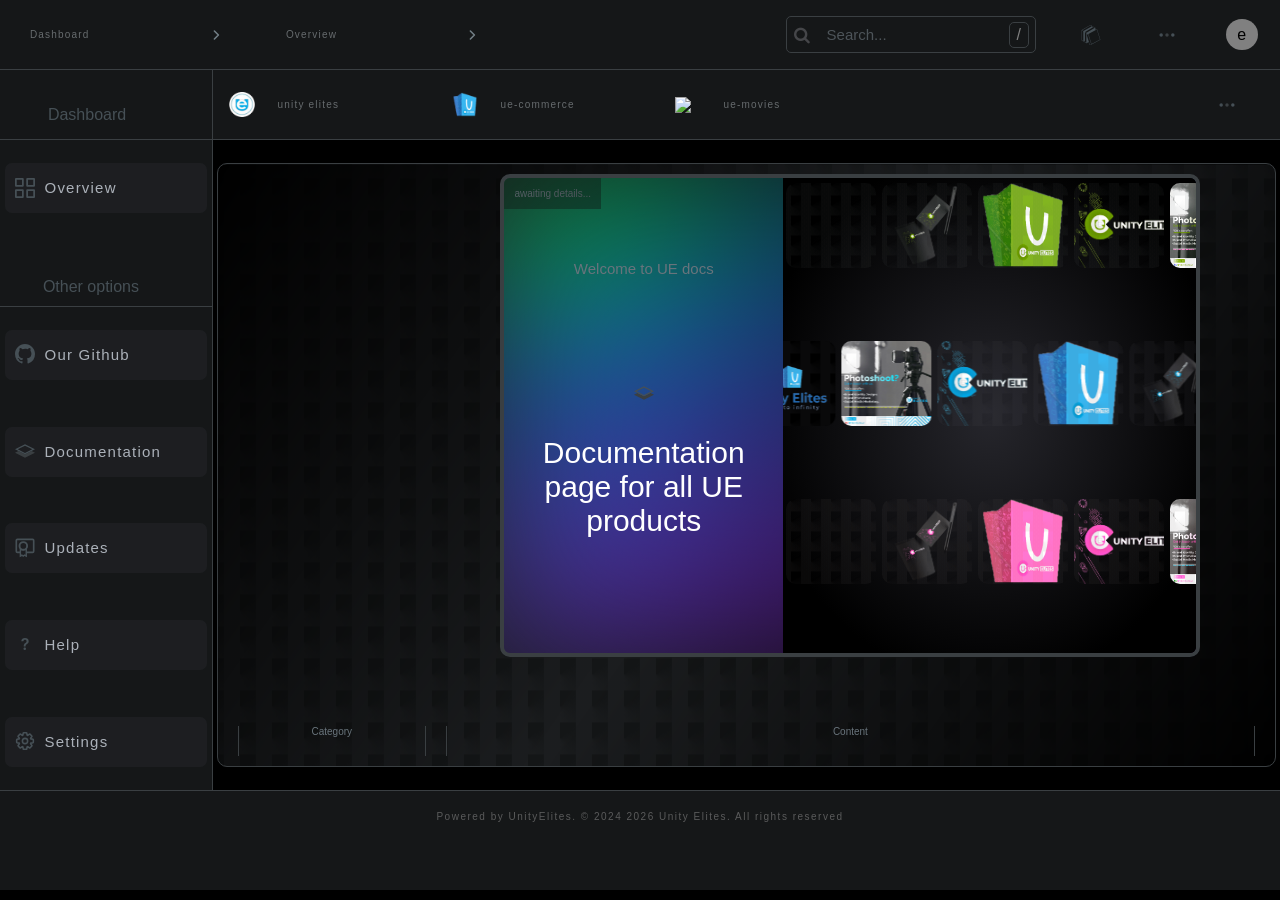
==== commit 22131591: "memory" ====
--- a/index.html
+++ b/index.html
@@ -162,7 +162,10 @@
             </path></svg>
         </div>        <div class="downt">Documentation page for all UE products</div>
     </div>
+    <div class="rbackdrop"></div>
+    
     <div class="leftpic">
+        
     <div class="rowpic">
         <div class="firstpic"></div>
         <div class="firstpic"></div>
@@ -188,7 +191,9 @@
         <div class="firstpic"></div>
         <div class="firstpic"></div>
     </div>
+
  </div>
+ 
                         </div>
 </div>
 <div class="txtcontent">                        <div class="doctitle">Content</div></div>
--- a/style.css
+++ b/style.css
@@ -293,6 +293,7 @@
 }
 
 .leftpic{
+    position: relative;
     height:100%;
     width: 60%;
     display:flex;
@@ -305,6 +306,22 @@
     overflow-y:hidden;
 
 }
+.rbackdrop{
+position:absolute;
+  background:linear-gradient(340deg,rgb(234, 0, 255),rgba(0, 153, 255, 0.899)80%,rgba(0, 255, 102, 0.92) 30%);
+  top:0;
+  right:0;
+  width:100%;
+  height:100%;
+  filter:blur(5rem);
+  -webkit-filter:blur(5rem);
+
+  pointer-events:none;
+  z-index:-1;
+
+
+}
+
 .rowpic{
     height:90%;
     border-radius: 20px;
@@ -322,6 +339,7 @@
     filter:hue-rotate(0deg);
     flex-direction: row-reverse;
     transform-style: preserve-3d;
+    perspective: 200px;
     transform: translateZ(-10px) scale(2);
 }
 .rowpic:nth-child(3){
